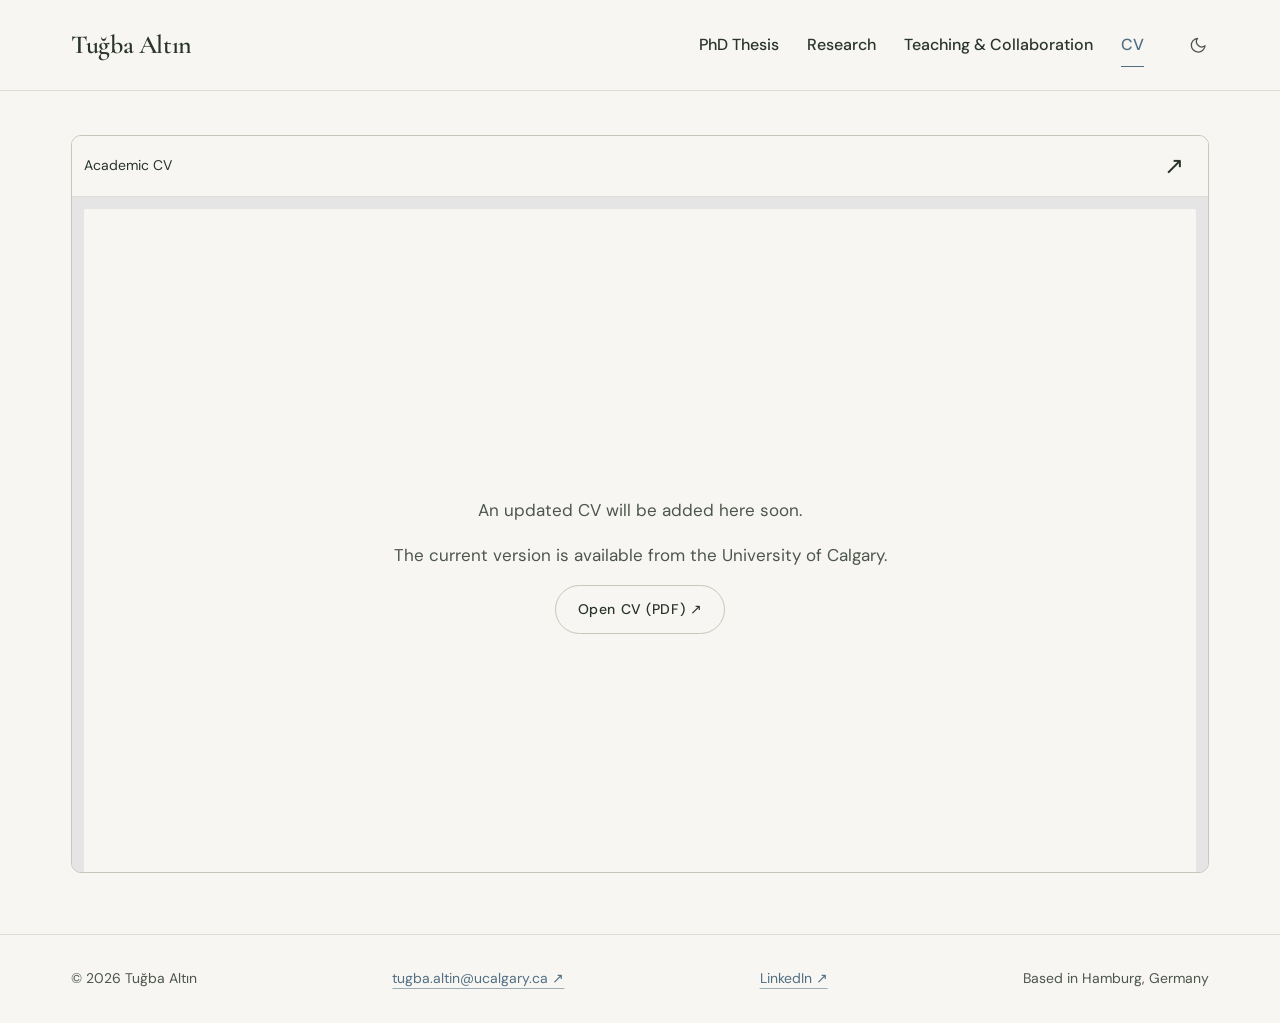
==== cv.html @ 007c0e8d "Tuğba Altın — personal academic website Co-Authored-By: Claude Opus 5.5 <noreply@anthropic.com>" ====
<!doctype html>
<html lang="en">
<head>
<meta charset="UTF-8">
<meta name="viewport" content="width=device-width, initial-scale=1">
<meta http-equiv="Content-Security-Policy" content="default-src 'none'; script-src 'self'; style-src 'self'; img-src 'self' data:; font-src 'self'; connect-src 'self'; manifest-src 'self'; base-uri 'self'; form-action 'none'; object-src 'none'">
<meta name="referrer" content="strict-origin-when-cross-origin">
<title>CV — Tuğba Altın</title>
<meta name="description" content="Curriculum vitae of Tuğba Altın, researcher in environmental design: read online or download as a PDF.">
<link rel="canonical" href="https://tubikscube.github.io/cv.html">
<meta property="og:url" content="https://tubikscube.github.io/cv.html">
<meta property="og:type" content="profile">
<meta property="og:title" content="CV — Tuğba Altın">
<meta property="og:description" content="Curriculum vitae of Tuğba Altın: read online or download as a PDF.">
<meta property="og:image" content="https://tubikscube.github.io/assets/img/landscape-renewal-2400.jpg">
<link rel="icon" type="image/svg+xml" href="assets/img/favicon.svg">
<script src="assets/js/theme-init.js"></script>
<link rel="preload" href="assets/fonts/cormorant-garamond-latin-wght-normal.woff2" as="font" type="font/woff2" crossorigin>
<link rel="preload" href="assets/fonts/dm-sans-latin-opsz-normal.woff2" as="font" type="font/woff2" crossorigin>
<link rel="stylesheet" href="assets/css/style.css?v=p45">
</head>
<body class="cv-page">
<a class="skip" href="#main">Skip to content</a>

<header class="site-header">
  <div class="shell header-inner">
    <a class="nameplate" href="index.html">Tuğba Altın</a>
    <nav class="site-nav" id="navigation" aria-label="Main">
      <ul>
        <li><a href="phd-thesis.html">PhD Thesis</a></li>
        <li><a href="research.html">Research</a></li>
        <li><a href="teaching.html">Teaching &amp; Collaboration</a></li>
        <li><a href="cv.html" aria-current="page">CV</a></li>
      </ul>
    </nav>
    <div class="header-actions">
      <button class="icon-button theme-toggle" type="button" aria-label="Toggle light and dark mode">
        <svg class="i-moon" viewBox="0 0 24 24" fill="none" stroke="currentColor" stroke-width="1.7" stroke-linecap="round" stroke-linejoin="round" aria-hidden="true"><path d="M21 12.8A9 9 0 1 1 11.2 3 7 7 0 0 0 21 12.8z"/></svg>
        <svg class="i-sun" viewBox="0 0 24 24" fill="none" stroke="currentColor" stroke-width="1.7" stroke-linecap="round" stroke-linejoin="round" aria-hidden="true"><circle cx="12" cy="12" r="4"/><path d="M12 2v2M12 20v2M4.9 4.9l1.4 1.4M17.7 17.7l1.4 1.4M2 12h2M20 12h2M4.9 19.1l1.4-1.4M17.7 6.3l1.4-1.4"/></svg>
      </button>
      <button class="menu-button" type="button" aria-expanded="false" aria-controls="navigation">Menu</button>
    </div>
  </div>
</header>

<main id="main">

  <h1 class="sr-only">Curriculum vitae</h1>

  <section class="section">
    <div class="shell">
      <div class="landing-section-body">
        <div class="cv-embed cv-pages" role="region" aria-label="Academic CV">
          <div class="cv-toolbar">
            <span>Academic CV</span>
            <div>
              <a href="https://profiles.ucalgary.ca/sites/default/files/2024-11/TAltinCV.pdf" target="_blank" rel="noopener noreferrer" aria-label="Open CV PDF in a new tab" title="Open PDF">↗</a>
            </div>
          </div>
          <div class="cv-fallback">
            <p>An updated CV will be added here soon.</p>
            <p>The current version is available from the University of Calgary.</p>
            <p><a class="btn" href="https://profiles.ucalgary.ca/sites/default/files/2024-11/TAltinCV.pdf" target="_blank" rel="noopener noreferrer">Open CV (PDF) ↗</a></p>
          </div>
        </div>
      </div>
    </div>
  </section>

</main>

<footer class="site-footer compact-footer" id="contact">
  <div class="shell compact-footer-row">
    <p>© <span data-year>2026</span> Tuğba Altın</p>
    <a href="mailto:tugba.altin@ucalgary.ca">tugba.altin@ucalgary.ca ↗</a>
    <a href="https://www.linkedin.com/in/tugbaaltin/" rel="noopener noreferrer">LinkedIn ↗</a>
    <p>Based in Hamburg, Germany</p>
  </div>
</footer>

<script src="assets/js/main.js?v=p16"></script>
</body>
</html>
---- assets/css/style.css ----
/* Tuğba Altın — minimal editorial portfolio. See DESIGN.md. */

/* ---------- 1. Tokens ------------------------------------- */

/* ---------- 0. Fonts (self-hosted, variable; latin + latin-ext for Turkish) ---------- */

@font-face {
  font-family: "Cormorant Garamond";
  font-style: normal;
  font-weight: 300 700;
  font-display: swap;
  src: url("../fonts/cormorant-garamond-latin-ext-wght-normal.woff2") format("woff2");
  unicode-range: U+0100-02BA, U+02BD-02C5, U+02C7-02CC, U+02CE-02D7, U+02DD-02FF, U+0304, U+0308, U+0329, U+1D00-1DBF, U+1E00-1E9F, U+1EF2-1EFF, U+2020, U+20A0-20AB, U+20AD-20C0, U+2113, U+2C60-2C7F, U+A720-A7FF;
}
@font-face {
  font-family: "Cormorant Garamond";
  font-style: normal;
  font-weight: 300 700;
  font-display: swap;
  src: url("../fonts/cormorant-garamond-latin-wght-normal.woff2") format("woff2");
  unicode-range: U+0000-00FF, U+0131, U+0152-0153, U+02BB-02BC, U+02C6, U+02DA, U+02DC, U+0304, U+0308, U+0329, U+2000-206F, U+20AC, U+2122, U+2191, U+2193, U+2212, U+2215, U+FEFF, U+FFFD;
}
@font-face {
  font-family: "Cormorant Garamond";
  font-style: italic;
  font-weight: 300 700;
  font-display: swap;
  src: url("../fonts/cormorant-garamond-latin-ext-wght-italic.woff2") format("woff2");
  unicode-range: U+0100-02BA, U+02BD-02C5, U+02C7-02CC, U+02CE-02D7, U+02DD-02FF, U+0304, U+0308, U+0329, U+1D00-1DBF, U+1E00-1E9F, U+1EF2-1EFF, U+2020, U+20A0-20AB, U+20AD-20C0, U+2113, U+2C60-2C7F, U+A720-A7FF;
}
@font-face {
  font-family: "Cormorant Garamond";
  font-style: italic;
  font-weight: 300 700;
  font-display: swap;
  src: url("../fonts/cormorant-garamond-latin-wght-italic.woff2") format("woff2");
  unicode-range: U+0000-00FF, U+0131, U+0152-0153, U+02BB-02BC, U+02C6, U+02DA, U+02DC, U+0304, U+0308, U+0329, U+2000-206F, U+20AC, U+2122, U+2191, U+2193, U+2212, U+2215, U+FEFF, U+FFFD;
}
@font-face {
  font-family: "DM Sans";
  font-style: normal;
  font-weight: 100 1000;
  font-display: swap;
  src: url("../fonts/dm-sans-latin-ext-opsz-normal.woff2") format("woff2");
  unicode-range: U+0100-02BA, U+02BD-02C5, U+02C7-02CC, U+02CE-02D7, U+02DD-02FF, U+0304, U+0308, U+0329, U+1D00-1DBF, U+1E00-1E9F, U+1EF2-1EFF, U+2020, U+20A0-20AB, U+20AD-20C0, U+2113, U+2C60-2C7F, U+A720-A7FF;
}
@font-face {
  font-family: "DM Sans";
  font-style: normal;
  font-weight: 100 1000;
  font-display: swap;
  src: url("../fonts/dm-sans-latin-opsz-normal.woff2") format("woff2");
  unicode-range: U+0000-00FF, U+0131, U+0152-0153, U+02BB-02BC, U+02C6, U+02DA, U+02DC, U+0304, U+0308, U+0329, U+2000-206F, U+20AC, U+2122, U+2191, U+2193, U+2212, U+2215, U+FEFF, U+FFFD;
}
@font-face {
  font-family: "DM Sans";
  font-style: italic;
  font-weight: 100 1000;
  font-display: swap;
  src: url("../fonts/dm-sans-latin-ext-opsz-italic.woff2") format("woff2");
  unicode-range: U+0100-02BA, U+02BD-02C5, U+02C7-02CC, U+02CE-02D7, U+02DD-02FF, U+0304, U+0308, U+0329, U+1D00-1DBF, U+1E00-1E9F, U+1EF2-1EFF, U+2020, U+20A0-20AB, U+20AD-20C0, U+2113, U+2C60-2C7F, U+A720-A7FF;
}
@font-face {
  font-family: "DM Sans";
  font-style: italic;
  font-weight: 100 1000;
  font-display: swap;
  src: url("../fonts/dm-sans-latin-opsz-italic.woff2") format("woff2");
  unicode-range: U+0000-00FF, U+0131, U+0152-0153, U+02BB-02BC, U+02C6, U+02DA, U+02DC, U+0304, U+0308, U+0329, U+2000-206F, U+20AC, U+2122, U+2191, U+2193, U+2212, U+2215, U+FEFF, U+FFFD;
}

:root {
  /* Colour — light. Brief: Paper #F7F6F2 · Forest #29342B · Sage grey #777D73 · Dividers #DDDCD4 */
  --paper:        #F7F6F2;
  --paper-tint:   #F1F0EA;
  --surface:      #EEEDE6;
  --ink:          #29342B;   /* forest: headings, text */
  --ink-soft:     #4C564E;   /* body prose */
  --ink-faint:    #656B61;   /* sage, one step deeper so small labels stay readable */
  --line:         #DDDCD4;   /* dividers */
  --line-strong:  #C6C6BB;
  --ember:        #656B61;   /* accent role = deep sage */
  --ember-soft:   #777D73;
  --ember-wash:   #E8E8E0;
  --on-ember:     #F7F6F2;
  --ember-on-forest: #B4BAAE;
  --forest:       #29342B;
  --forest-ink:   #EEEDE6;
  --sage:         #777D73;   /* sage grey: large and decorative use */

  /* Type */
  --font-display: "Cormorant Garamond", "Iowan Old Style", Georgia, "Times New Roman", serif;
  --font-sans:    "DM Sans", -apple-system, BlinkMacSystemFont, "Segoe UI", Helvetica, Arial, sans-serif;
  --font-mono:    ui-monospace, "SF Mono", "JetBrains Mono", Menlo, Consolas, monospace;

  /* Fluid type scale — 1.22 ratio, clamped */
  --t-label: 0.75rem;
  --t--1:    0.875rem;
  --t-0:     1.0625rem;
  --t-1:     clamp(1.15rem, 0.35vw + 1.05rem, 1.3rem);
  --t-2:     clamp(1.35rem, 0.7vw + 1.15rem, 1.7rem);
  --t-3:     clamp(1.6rem, 1.1vw + 1.3rem, 2.2rem);
  --t-4:     clamp(1.95rem, 1.9vw + 1.45rem, 2.9rem);
  --t-5:     clamp(2.35rem, 3.1vw + 1.6rem, 4rem);
  --t-6:     clamp(2.8rem, 4.6vw + 1.7rem, 5.4rem);

  /* Space scale */
  --s-1: 0.25rem;  --s-2: 0.5rem;   --s-3: 0.75rem;  --s-4: 1rem;
  --s-5: 1.5rem;   --s-6: 2rem;     --s-7: 2.75rem;  --s-8: 3.5rem;
  --s-9: clamp(3.5rem, 6vw, 5.5rem);
  --s-10: clamp(4.5rem, 8vw, 7.5rem);

  /* Layout */
  --max:      1240px;
  --gutter:   clamp(1.25rem, 4vw, 3.5rem);
  --rail:     148px;          /* left label column */
  --rail-gap: clamp(1.5rem, 4vw, 3.5rem);
  --radius:   10px;
}

:root[data-theme="dark"] {
  --paper:       #1B211D;
  --paper-tint:  #222924;
  --surface:     #262E28;
  --ink:         #ECEBE4;
  --ink-soft:    #B7BCB1;
  --ink-faint:   #959B90;
  --line:        #333C35;
  --line-strong: #465048;
  --ember:       #AEB5A8;
  --ember-soft:  #959B90;
  --ember-wash:  #2C352E;
  --on-ember:    #1B211D;
  --forest:      #131815;
  --forest-ink:  #ECEBE4;
  --sage:        #959B90;
}

@media (prefers-color-scheme: dark) {
  :root:not([data-theme="light"]) {
    --paper:       #1B211D;
    --paper-tint:  #222924;
    --surface:     #262E28;
    --ink:         #ECEBE4;
    --ink-soft:    #B7BCB1;
    --ink-faint:   #959B90;
    --line:        #333C35;
    --line-strong: #465048;
    --ember:       #AEB5A8;
    --ember-soft:  #959B90;
    --ember-wash:  #2C352E;
    --on-ember:    #1B211D;
    --forest:      #131815;
    --forest-ink:  #ECEBE4;
    --sage:        #959B90;
  }
}

/* ---------- 2. Base --------------------------------------- */

*, *::before, *::after { box-sizing: border-box; }

html {
  scroll-behavior: auto;
  -webkit-text-size-adjust: 100%;
}

body {
  margin: 0;
  background: var(--paper);
  color: var(--ink);
  font-family: var(--font-sans);
  font-size: var(--t-0);
  font-weight: 400;
  line-height: 1.68;
  font-feature-settings: "kern" 1;
  -webkit-font-smoothing: antialiased;
  -moz-osx-font-smoothing: grayscale;
  text-rendering: optimizeLegibility;
}

img { max-width: 100%; height: auto; display: block; }

a { color: inherit; text-decoration: none; }

:where(a, button, summary, [tabindex]):focus-visible {
  outline: 2px solid var(--ember);
  outline-offset: 4px;
  border-radius: 2px;
}

::selection { background: var(--ember-wash); color: var(--ink); }

hr { border: 0; border-top: 1px solid var(--line); margin: var(--s-8) 0; }

.skip {
  position: fixed; left: 1rem; top: -6rem; z-index: 999;
  padding: 0.7rem 1.1rem; background: var(--ink); color: var(--paper);
  font-size: var(--t--1); border-radius: 4px;
  transition: top 0.2s ease;
}
.skip:focus { top: 1rem; }

/* ---------- 3. Typography --------------------------------- */

h1, h2, h3, h4 {
  font-family: var(--font-display);
  font-weight: 500;
  line-height: 1.08;
  letter-spacing: -0.02em;
  text-wrap: balance;
  margin: 0;
}

/* Measure rule: text fills the grid column it sits in — the column width IS
   the measure. Every block runs the full width of its column, so prose, lists,
   tiles and rules all end on the same right edge. Never give a paragraph its
   own narrower max-width. Only short display lines (.lede, .pullquote) are capped. */
p { margin: 0 0 1.1em; max-width: none; }
p:last-child { margin-bottom: 0; }

em { font-style: italic; }

/* Small uppercase label — the site's connective tissue */
.label,
.section-id,
.meta,
.kicker {
  margin: 0;
  font-family: var(--font-sans);
  font-size: var(--t-label);
  font-weight: 500;
  line-height: 1.45;
  letter-spacing: 0.14em;
  text-transform: uppercase;
  color: var(--ink-faint);
  font-feature-settings: "kern" 1, "tnum" 1;
}
.section-id { color: var(--ink-soft); font-weight: 600; letter-spacing: 0.15em; }
.label { color: var(--ember); }

.display {
  font-size: var(--t-6);
  line-height: 0.98;
  letter-spacing: -0.035em;
}

.lede {
  max-width: 34ch;
  font-family: var(--font-display);
  font-size: var(--t-3);
  font-weight: 400;
  line-height: 1.32;
  letter-spacing: -0.012em;
  color: var(--ink);
}
.lede.wide { max-width: 46ch; }

.statement { color: var(--ink-soft); }

.muted   { color: var(--ink-soft); }
.faint   { color: var(--ink-faint); }
.small   { font-size: var(--t--1); }
.serif   { font-family: var(--font-display); }
.italic  { font-style: italic; }

/* ---------- 4. Layout ------------------------------------- */

.shell {
  width: 100%;
  max-width: var(--max);
  margin-inline: auto;
  padding-inline: var(--gutter);
}

/* Two-column: label rail + content. Used on every inner page. */
.rail-grid {
  display: grid;
  grid-template-columns: var(--rail) minmax(0, 1fr);
  gap: var(--rail-gap);
  align-items: baseline;
}
.rail-grid.top { align-items: start; }

.section {
  padding-block: clamp(2.8rem, 4.8vw, 4.4rem);
  border-top: 1px solid var(--line);
}
.section:first-of-type { border-top: 0; }
.section.tinted { background: var(--paper-tint); }

.stack > * + * { margin-top: var(--s-5); }
.stack-tight > * + * { margin-top: var(--s-3); }

/* ---------- 5. Header & navigation ------------------------ */

.site-header {
  position: sticky; top: 0; z-index: 50;
  background: color-mix(in srgb, var(--paper) 86%, transparent);
  backdrop-filter: saturate(180%) blur(12px);
  -webkit-backdrop-filter: saturate(180%) blur(12px);
  border-bottom: 1px solid var(--line);
}

.header-inner {
  display: flex;
  align-items: center;
  gap: var(--s-6);
  min-height: 68px;
  padding-block: 0.85rem;
}

.nameplate {
  font-family: var(--font-display);
  font-size: 1.28rem;
  font-weight: 500;
  letter-spacing: -0.015em;
  white-space: nowrap;
}
.nameplate:hover { color: var(--ember); }

.site-nav { margin-left: auto; }

.site-nav ul {
  display: flex;
  align-items: center;
  gap: clamp(1.1rem, 2.2vw, 2.1rem);
  margin: 0; padding: 0; list-style: none;
}

.site-nav a {
  position: relative;
  display: inline-block;
  padding-block: 0.3rem;
  font-size: 0.9rem;
  font-weight: 500;
  color: var(--ink);
  transition: color 0.2s ease;
}
.site-nav a::after {
  content: ""; position: absolute; left: 0; right: 0; bottom: 0;
  height: 1px; background: currentColor;
  transform: scaleX(0); transform-origin: right;
  transition: transform 0.32s cubic-bezier(0.2, 0.6, 0.2, 1);
}
.site-nav a:hover { color: var(--ember); }
.site-nav a:hover::after { transform: scaleX(1); transform-origin: left; }
.site-nav a[aria-current="page"] { color: var(--ink); }
.site-nav a[aria-current="page"]::after {
  transform: scaleX(1);
  background: var(--ember);
  height: 1.5px;
}

.header-actions { display: flex; align-items: center; gap: var(--s-3); }

.icon-button {
  display: grid; place-items: center;
  width: 2.75rem; height: 2.75rem; padding: 0;
  border: 1px solid var(--line-strong);
  border-radius: 50%;
  background: transparent;
  color: var(--ink-soft);
  cursor: pointer;
  transition: color 0.2s ease, border-color 0.2s ease, background 0.2s ease;
}
.icon-button:hover { color: var(--ember); border-color: var(--ember); background: var(--ember-wash); }
.icon-button svg { width: 1.05rem; height: 1.05rem; }
.theme-toggle .i-sun  { display: none; }
:root[data-theme="dark"] .theme-toggle .i-sun  { display: block; }
:root[data-theme="dark"] .theme-toggle .i-moon { display: none; }
@media (prefers-color-scheme: dark) {
  :root:not([data-theme="light"]) .theme-toggle .i-sun  { display: block; }
  :root:not([data-theme="light"]) .theme-toggle .i-moon { display: none; }
}

.menu-button {
  display: none;
  align-items: center;
  min-height: 2.75rem;
  padding: 0.45rem 1rem;
  border: 1px solid var(--line-strong);
  border-radius: 999px;
  background: transparent;
  color: var(--ink);
  font: 500 var(--t-label)/1 var(--font-sans);
  letter-spacing: 0.12em;
  text-transform: uppercase;
  cursor: pointer;
}

/* ---------- 6. Links & buttons ---------------------------- */

.text-link {
  position: relative;
  display: inline-block;
  padding-bottom: 0.15rem;
  font-size: var(--t--1);
  font-weight: 500;
  letter-spacing: 0.03em;
  color: var(--ember);
  white-space: nowrap;
}
.text-link::after {
  content: ""; position: absolute; left: 0; right: 0; bottom: 0;
  height: 1px; background: currentColor;
  transform: scaleX(1); transform-origin: left;
  transition: transform 0.3s cubic-bezier(0.2, 0.6, 0.2, 1);
}
.text-link:hover::after { transform: scaleX(0); transform-origin: right; }

.prose a:not(.text-link):not(.btn),
.rule-list a {
  color: inherit;
  background-image: linear-gradient(var(--ember), var(--ember));
  background-size: 100% 1px;
  background-repeat: no-repeat;
  background-position: 0 100%;
  transition: background-size 0.3s ease, color 0.2s ease;
}
.prose a:not(.text-link):not(.btn):hover,
.rule-list a:hover { color: var(--ember); background-size: 100% 1.5px; }

.btn {
  display: inline-flex; align-items: center; gap: 0.5rem;
  padding: 0.72rem 1.35rem;
  border: 1px solid var(--line-strong);
  border-radius: 999px;
  font-size: var(--t--1);
  font-weight: 500;
  letter-spacing: 0.04em;
  color: var(--ink);
  transition: background 0.22s ease, color 0.22s ease, border-color 0.22s ease, transform 0.22s ease;
}
.btn:hover { border-color: var(--ink);  }
.btn-ember { background: var(--ember); border-color: var(--ember); color: var(--on-ember); }
.btn-ember:hover { background: var(--ink); border-color: var(--ink); color: var(--paper); }
.btn-row { display: flex; flex-wrap: wrap; gap: var(--s-3); }

/* ---------- 7. Page head ---------------------------------- */

.page-head {
  padding-block: clamp(2.4rem, 4.8vw, 4rem) clamp(2rem, 4vw, 3.2rem);
  border-bottom: 1px solid var(--line);
}
.page-head h1:not(.section-id) {
  font-size: var(--t-5);
  letter-spacing: -0.032em;
  margin-bottom: var(--s-4);
}
.page-head h1.section-id { padding-top: 0.4rem; }
.page-head .section-id { padding-top: 0.55rem; }
.page-head .lede { margin-bottom: var(--s-5); }
.page-head .statement {
  margin-bottom: 0;
  font-size: var(--t-0);
  line-height: 1.72;
}
.page-head .btn-row { margin-top: var(--s-6); }

/* Status pill */
.status-note {
  display: inline-flex; align-items: center; gap: 0.6rem;
  padding: 0.4rem 0.9rem 0.4rem 0.75rem;
  border: 1px solid var(--line-strong);
  border-radius: 999px;
  font-size: var(--t--1);
  color: var(--ink-soft);
  background: var(--surface);
}
.status-note .dot {
  width: 7px; height: 7px; border-radius: 50%;
  background: var(--ember); flex: none;
}

/* ---------- 8. Home ---------------------------------------- */

.home-intro { position: relative; overflow: hidden; padding-block: var(--s-8); }

.contour {
  position: absolute; top: 0; right: 0;
  width: min(46%, 540px); height: min(60%, 460px);
  pointer-events: none; opacity: 0.55;
  mask-image: linear-gradient(to left, #000 22%, transparent 92%);
  -webkit-mask-image: linear-gradient(to left, #000 22%, transparent 92%);
}
.contour path { vector-effect: non-scaling-stroke; }

.home-grid {
  display: grid;
  grid-template-columns: minmax(0, 0.58fr) minmax(0, 1fr);
  gap: clamp(2rem, 4vw, 4rem);
  align-items: start;
}

.hello {
  margin-bottom: var(--s-5);
  font-size: var(--t-3);
  font-weight: 400;
  line-height: 1.24;
  letter-spacing: -0.015em;
  text-wrap: balance;
}
.greeting { font-weight: 500; color: var(--ember); }

.sr-only {
  position: absolute;
  width: 1px; height: 1px;
  margin: -1px; padding: 0;
  overflow: hidden;
  clip: rect(0 0 0 0);
  clip-path: inset(50%);
  white-space: nowrap;
  border: 0;
}

.portrait-figure { margin: 0; }
.portrait {
  aspect-ratio: 4 / 5;
  overflow: hidden;
  border-radius: var(--radius);
  border: 1px solid var(--line);
  background: var(--surface);
}
.portrait img {
  width: 100%; height: 100%;
  object-fit: cover; object-position: 68% 35%;
  filter: saturate(0.86);
}
.portrait-figure figcaption {
  margin-top: var(--s-4);
  font-size: var(--t--1);
  color: var(--ink-soft);
  line-height: 1.7;
}
.portrait-figure figcaption a { color: var(--ember); }
.portrait-figure figcaption a:hover { text-decoration: underline; }

.bio.prose p { color: var(--ink-soft); }
.bio.prose p em { color: var(--ink); font-style: italic; }
.bio .btn-row { margin-top: var(--s-6); }

.bio-meta {
  margin-top: var(--s-6);
  padding-top: var(--s-4);
  border-top: 1px solid var(--line);
  font-size: var(--t--1);
  color: var(--ink-faint);
}

/* Onward cards */
.card-grid {
  display: grid;
  grid-template-columns: repeat(3, 1fr);
  gap: 1px;
  background: var(--line);
  border: 1px solid var(--line);
  border-radius: var(--radius);
  overflow: hidden;
}
.card {
  display: flex; flex-direction: column; gap: var(--s-3);
  min-height: 200px;
  padding: clamp(1.4rem, 2.4vw, 2rem);
  background: var(--paper);
  transition: background 0.25s ease;
}
.card:hover { background: var(--surface); }
.card h3 { font-size: var(--t-2); }
.card p { font-size: var(--t--1); color: var(--ink-soft); margin: 0; }
.card .text-link { margin-top: auto; }

/* ---------- 9. Tiles / themes ----------------------------- */

.tile-grid {
  display: grid;
  grid-template-columns: repeat(3, 1fr);
  gap: 1px;
  background: var(--line);
  border: 1px solid var(--line);
  border-radius: var(--radius);
  overflow: hidden;
}
.tile {
  display: flex; flex-direction: column;
  min-height: 200px;
  padding: clamp(1.5rem, 2.6vw, 2.1rem);
  background: var(--paper);
  transition: background 0.25s ease;
}
.tile:hover { background: var(--surface); }
.tile h2, .tile h3 { font-size: var(--t-1); margin: 0 0 var(--s-4); min-height: 2.4em; text-wrap: pretty; }
.tile p { font-size: var(--t--1); color: var(--ink-soft); margin: 0; }

/* ---------- 10. Rule list (education, awards, news, talks) - */

.rule-list { list-style: none; margin: 0; padding: 0; border-top: 1px solid var(--line); }
.rule-list li {
  display: grid;
  grid-template-columns: 7.5rem minmax(0, 1fr);
  gap: var(--s-5);
  align-items: baseline;
  padding: var(--s-4) 0;
  border-bottom: 1px solid var(--line);
}
.rule-list .when {
  font-size: var(--t-label);
  font-weight: 500;
  letter-spacing: 0.12em;
  text-transform: uppercase;
  color: var(--ink-faint);
  font-feature-settings: "tnum" 1;
}
.rule-list .what { max-width: none; }
.rule-list .where { color: var(--ink-soft); }

/* ---------- 11. Entries (courses, projects, papers) -------- */

.entry-list > .entry:first-child { padding-top: 0; }
.entry-list > .entry:last-child { padding-bottom: 0; border-bottom: 0; }

.entry {
  display: grid;
  grid-template-columns: 13rem minmax(0, 1fr);
  gap: var(--s-5);
  padding: var(--s-6) 0;
  border-bottom: 1px solid var(--line);
  align-items: baseline;
}
.entry.two-col { grid-template-columns: 13rem minmax(0, 1fr); }
.entry.solo { grid-template-columns: minmax(0, 1fr); }
.entry h2, .entry h3 {
  text-wrap: pretty;
  font-size: var(--t-2);
  line-height: 1.16;
  margin: 0 0 var(--s-2);
}
.entry .venue,
.entry > div > p {
  margin: 0;
  font-size: var(--t--1);
  color: var(--ink-soft);
}
.entry .venue { font-family: var(--font-display); font-style: italic; font-size: var(--t-0); }
.entry-meta { display: flex; flex-direction: column; gap: 0.35rem; }
.entry .role { color: var(--ink-soft); }
.entry .meta.status { color: var(--ember); }
.venue .status {
  font-family: var(--font-sans);
  font-style: normal;
  font-size: var(--t-label);
  font-weight: 500;
  letter-spacing: 0.14em;
  text-transform: uppercase;
  color: var(--ember);
}
.venue .status::before {
  content: "·";
  margin: 0 0.5em 0 0.35em;
  color: var(--ink-faint);
}
.entry-body > * + * { margin-top: var(--s-3); }
.entry .entry-body > p + p { margin-top: var(--s-2); }

.category-head {
  display: flex; align-items: baseline; justify-content: space-between;
  gap: var(--s-5);
  margin-bottom: var(--s-5);
}
.category-head h2 { font-size: var(--t-3); }
.category-head + .entry-list { margin-top: 0; }
.subsection + .subsection { margin-top: var(--s-8); }

/* ---------- 12. Disclosure -------------------------------- */

details.disclosure {
  margin-top: var(--s-3);
  max-width: none;
}
details.disclosure summary {
  display: flex; align-items: center; justify-content: space-between;
  gap: var(--s-4);
  cursor: pointer;
  list-style: none;
  font-size: var(--t-label);
  font-weight: 500;
  letter-spacing: 0.14em;
  text-transform: uppercase;
  color: var(--ink-faint);
  transition: color 0.2s ease;
}
details.disclosure summary:hover { color: var(--ember); }
details.disclosure summary::-webkit-details-marker { display: none; }
details.disclosure summary::after {
  content: "+";
  font-size: 1.1rem; line-height: 1;
  transition: transform 0.25s ease;
}
details.disclosure[open] summary::after { content: "–"; }
details.disclosure > *:not(summary) { margin-top: var(--s-3); }
details.disclosure p { font-size: var(--t--1); color: var(--ink-soft); }

/* ---------- 13. Figure / dissertation --------------------- */

.dissertation-title {
  margin: 0 0 var(--s-5);
  font-size: clamp(1.3rem, 0.9vw + 1.08rem, 1.55rem);
  line-height: 1.28;
  letter-spacing: -0.015em;
  text-wrap: wrap;
  max-width: none;
}
.dissertation-title .sub {
  display: inline;
  margin-left: 0.5em;
  font-size: inherit;
  font-weight: 400;
  color: var(--ink-soft);
}

.plate-side > * + * { margin-top: var(--s-5); }
.plate-side .interests { margin: var(--s-5) 0 0; }
.plate.wide { aspect-ratio: 21 / 8; }
.thesis-facts {
  display: grid;
  grid-template-columns: repeat(4, minmax(0, 1fr));
  gap: var(--s-5);
  margin: var(--s-6) 0 0;
  padding: var(--s-5) 0;
  border-top: 1px solid var(--line);
  border-bottom: 1px solid var(--line);
}
.thesis-facts div { display: flex; flex-direction: column; gap: var(--s-2); }
.thesis-facts dt {
  font-size: var(--t-label);
  font-weight: 500;
  letter-spacing: 0.14em;
  text-transform: uppercase;
  color: var(--ink-faint);
}
.thesis-facts dd { margin: 0; color: var(--ink); }
.dissertation-title .text-link {
  margin-left: 0.6em;
  font-family: var(--font-sans);
  line-height: 1.4;
  vertical-align: 0.12em;
}

/* Research interests — set as running display text, no pills */
.interests {
  margin: 0; padding: 0; list-style: none;
  max-width: 34em;
  font-family: var(--font-display);
  font-size: var(--t-2);
  line-height: 1.5;
  letter-spacing: -0.01em;
  color: var(--ink);
}
.interests li { display: inline; white-space: nowrap; }
/* The dot trails its item (non-breaking), so no line starts with a separator */
.interests li:not(:last-child)::after {
  content: "\00a0\00a0·\00a0";
  color: var(--ember);
}
.interests.small {
  font-family: var(--font-sans);
  font-size: var(--t--1);
  line-height: 1.7;
  letter-spacing: 0;
  color: var(--ink-soft);
}
/* Research interests, set like the keywords line under a paper abstract */
.keywords {
  font-size: var(--t--1);
  line-height: 1.7;
  color: var(--ink-soft);
}
.keywords-label {
  margin-right: 0.6em;
  font-size: var(--t-label);
  font-weight: 500;
  letter-spacing: 0.14em;
  text-transform: uppercase;
  color: var(--ember);
}
.statement-block > * + * { margin-top: var(--s-6); }
.statement-block > .statement + .keywords { margin-top: var(--s-4); }

.feature-grid {
  display: grid;
  grid-template-columns: minmax(0, 0.95fr) minmax(0, 1.15fr);
  gap: clamp(2rem, 4.5vw, 4rem);
  align-items: start;
  margin-top: var(--s-6);
}

.plate {
  position: relative;
  aspect-ratio: 4 / 3;
  overflow: hidden;
  border-radius: var(--radius);
  background: var(--forest);
  color: var(--forest-ink);
}
.plate svg { position: absolute; inset: 0; width: 100%; height: 100%; }
.plate .image-label {
  position: absolute; left: 0.8rem; bottom: 0.65rem; z-index: 2;
  color: rgba(232, 228, 216, 0.86);
}

.tags {
  display: flex; flex-wrap: wrap; gap: var(--s-2);
  margin: var(--s-5) 0; padding: 0; list-style: none;
}
.tags li {
  padding: 0.32rem 0.75rem;
  border: 1px solid var(--line-strong);
  border-radius: 999px;
  font-size: var(--t-label);
  letter-spacing: 0.04em;
  color: var(--ink-soft);
}

details.disclosure.abstract-full {
  max-width: none;
  margin-top: var(--s-7);
}

.prose { max-width: none; }
.prose p { color: var(--ink-soft); }

/* Pull quote */
.pullquote {
  margin: 0;
  max-width: 24ch;
  font-family: var(--font-display);
  font-size: var(--t-4);
  line-height: 1.15;
  letter-spacing: -0.02em;
  color: var(--ink);
}
.pullquote em { color: var(--sage); }

/* CV embed */
.cv-embed {
  display: block;
  width: 100%;
  height: min(82vh, 1100px);
  min-height: 480px;
  border: 1px solid var(--line-strong);
  border-radius: var(--radius);
  background: var(--surface);
}
.cv-fallback {
  display: grid; place-content: center; gap: var(--s-4);
  height: 100%;
  padding: var(--s-6);
  text-align: center;
  color: var(--ink-soft);
}
.cv-fallback p { margin: 0; }
.cv-actions { margin-top: var(--s-5); }

/* ---------- 14. Table ------------------------------------- */

.table-wrap { overflow-x: auto; }
table.listing {
  width: 100%;
  border-collapse: collapse;
  font-size: var(--t--1);
}
table.listing th {
  text-align: left;
  padding: 0 var(--s-5) var(--s-3) 0;
  border-bottom: 1px solid var(--line-strong);
  font-size: var(--t-label);
  font-weight: 500;
  letter-spacing: 0.14em;
  text-transform: uppercase;
  color: var(--ink-faint);
}
table.listing td {
  padding: var(--s-4) var(--s-5) var(--s-4) 0;
  border-bottom: 1px solid var(--line);
  vertical-align: baseline;
}

/* ---------- 15. Footer ------------------------------------ */

.site-footer {
  background: var(--forest);
  color: var(--forest-ink);
  padding-block: var(--s-6);
}
.footer-grid {
  display: grid;
  grid-template-columns: minmax(0, 1.75fr) minmax(0, 1fr);
  gap: clamp(2rem, 5vw, 4.5rem);
}
.site-footer h2 {
  font-size: var(--t-2);
  color: var(--forest-ink);
  margin-bottom: var(--s-3);
}
.site-footer p {
  color: rgba(232, 228, 216, 0.66);
  font-size: var(--t--1);
}
.footer-contact {
  margin-top: var(--s-4);
  color: rgba(232, 228, 216, 0.7);
}
.footer-contact a { color: rgba(232, 228, 216, 0.86); transition: color 0.2s ease; }
.footer-contact a:hover { color: var(--ember-on-forest); }
.footer-label {
  margin: 0 0 var(--s-3);
  font-size: 0.7rem;
  font-weight: 500;
  letter-spacing: 0.14em;
  text-transform: uppercase;
  color: rgba(232, 228, 216, 0.7);
}
.footer-list { list-style: none; margin: 0; padding: 0; }
.footer-grid > div:last-child { text-align: right; }

.footer-list { font-size: var(--t--1); }
.footer-list li { margin-bottom: 0.4rem; }
.footer-list a { color: rgba(232, 228, 216, 0.82); transition: color 0.2s ease; }
.footer-list a:hover { color: var(--ember-on-forest); }
.footer-copy {
  margin-top: var(--s-5);
  font-size: 0.625rem;
  letter-spacing: 0.1em;
  text-transform: uppercase;
  color: rgba(232, 228, 216, 0.7);
}

/* ---------- 17. Responsive -------------------------------- */

@media (max-width: 1000px) {
  :root { --rail: 130px; }
  .entry, .entry.two-col { grid-template-columns: 13rem minmax(0, 1fr); }
}

@media (max-width: 860px) {
  .menu-button { display: inline-flex; }

  .site-nav {
    position: absolute; top: 100%; left: 0; right: 0;
    display: none;
    padding: var(--s-4) var(--gutter) var(--s-6);
    background: var(--paper);
    border-bottom: 1px solid var(--line);
    box-shadow: 0 14px 30px rgba(0, 0, 0, 0.07);
  }
  .site-nav.is-open { display: block; }
  .site-nav ul { flex-direction: column; align-items: flex-start; gap: 0; width: 100%; }
  .site-nav li { width: 100%; border-bottom: 1px solid var(--line); }
  .site-nav li:last-child { border-bottom: 0; }
  .site-nav a { display: block; width: 100%; padding-block: 0.85rem; font-size: 1.05rem; }
  .site-nav a::after { display: none; }
  .site-header { position: relative; }

  .rail-grid { grid-template-columns: 1fr; gap: var(--s-4); }
  .home-grid { grid-template-columns: 1fr; gap: var(--s-7); }
  .portrait-figure { max-width: 420px; }
  .feature-grid { grid-template-columns: 1fr; }
  .thesis-facts { grid-template-columns: repeat(2, minmax(0, 1fr)); }
  .plate.wide { aspect-ratio: 4 / 3; }
  .card-grid, .tile-grid { grid-template-columns: 1fr; }
  .tile, .card { min-height: 0; }
  .contour { width: 100%; opacity: 0.4; }
  .entry, .entry.two-col { grid-template-columns: 1fr; gap: var(--s-3); }
  .entry-meta { flex-direction: row; gap: var(--s-3); flex-wrap: wrap; }
  .footer-grid { grid-template-columns: 1fr; gap: var(--s-6); }
  .footer-grid > div:last-child { text-align: left; }
}

@media (max-width: 560px) {
  .rule-list li { grid-template-columns: 1fr; gap: var(--s-1); }
  .category-head { flex-direction: column; gap: var(--s-2); }
}

/* ---------- 18. Print ------------------------------------- */

@media print {
  .site-header, .site-footer, .skip, .contour, .btn-row, .cv-embed { display: none !important; }
  body { background: #fff; color: #000; font-size: 11pt; }
  .rail-grid { grid-template-columns: 1fr; }
  details.disclosure > *:not(summary) { display: block !important; }
  a::after { content: " (" attr(href) ")"; font-size: 9pt; color: #555; }
  a[href^="#"]::after, a[href^="mailto"]::after { content: ""; }
}



/* Editorial hierarchy and landing page */
:root {
  --t-1: clamp(1.35rem, 0.4vw + 1.25rem, 1.55rem);
  --t-2: clamp(1.6rem, 0.8vw + 1.35rem, 2rem);
  --t-3: clamp(1.9rem, 1.25vw + 1.55rem, 2.55rem);
  --t-4: clamp(2.4rem, 2.3vw + 1.75rem, 3.5rem);
  --t-5: clamp(2.8rem, 3.5vw + 1.9rem, 4.7rem);
}
h1, h2, h3, h4 { font-weight: 500; letter-spacing: -0.012em; }
.nameplate { font-size: var(--t-2); font-weight: 600; }
.site-header { position: relative; background: var(--paper); backdrop-filter: none; }
.header-inner { min-height: 90px; }
.site-nav a { min-height: 44px; display: inline-flex; align-items: center; }
.header-actions { margin-left: auto; }
.site-nav + .header-actions { margin-left: 0; }
.landing-intro { padding-block: var(--s-9) var(--s-7); }
.landing-intro h1 { font-size: var(--t-6); margin-top: var(--s-5); }
.landing-summary { font-size: var(--t-1); color: var(--ink-soft); margin-block: var(--s-5) var(--s-4); line-height: 1.65; }
.landing-meta { font-size: var(--t--1); color: var(--ink-faint); }
.landing-landscape { margin: var(--s-7) 0 0; }
.landing-landscape img { width: 100%; aspect-ratio: 21 / 9; object-fit: cover; object-position: 50% 75%; }
.landing-landscape figcaption { display: flex; justify-content: space-between; gap: var(--s-4); margin-top: var(--s-3); font-size: var(--t-label); color: var(--ink-faint); }
.landing-landscape figcaption span:first-child { text-transform: uppercase; letter-spacing: 0.14em; }
.landing-section-body h2 { font-size: var(--t-4); margin-bottom: var(--s-5); }
.landing-section-body p { color: var(--ink-soft); }
.landing-section-body .thesis-feature-title { font-size: var(--t-5); }
.landing-section-body > .text-link { margin-top: var(--s-4); }
.explore-links a { display: flex; align-items: center; justify-content: space-between; gap: var(--s-5); padding-block: var(--s-5); border-bottom: 1px solid var(--line); }
.explore-links a:first-child { padding-top: 0; }
.explore-links a:last-child { border-bottom: 0; padding-bottom: 0; }
.explore-links h2 { font-size: var(--t-3); }
.explore-links a > span { font-size: var(--t-2); }
.explore-links a:hover { color: var(--ember); }
.interior-heading { padding-block: var(--s-9) var(--s-6); }
.interior-heading h1 { font-size: var(--t-5); margin-top: var(--s-4); }
.dissertation-title { font-size: var(--t-4); margin-bottom: var(--s-6); }
.dissertation-title .sub { display: block; margin: var(--s-4) 0; font-size: var(--t-2); line-height: 1.4; }
.thesis-landscape { margin: 0; }
.thesis-landscape img { width: 100%; aspect-ratio: 2 / 1; object-fit: cover; object-position: 50% 65%; }
.entry .venue { font-size: var(--t-1); line-height: 1.4; }
.tile-grid { background: transparent; border: 0; border-radius: 0; gap: var(--s-5); }
.tile { padding: 0 var(--s-5) 0 0; border-right: 1px solid var(--line); min-height: 0; }
.tile:last-child { padding-right: 0; border-right: 0; }
.tile h2 { font-size: var(--t-2); }
.tile:hover { background: transparent; }
.btn-ember { background: var(--forest); color: var(--forest-ink); border-color: var(--forest); }
.text-link { white-space: normal; color: var(--ink); min-height: 44px; display: inline-flex; align-items: center; gap: var(--s-2); }
.btn-row { align-items: center; }
.site-footer { background: var(--paper); color: var(--ink); border-top: 1px solid var(--line); padding-block: var(--s-9) var(--s-5); }
.site-footer h2 { color: var(--ink); font-size: var(--t-4); margin-block: var(--s-4) var(--s-5); }
.site-footer p { color: var(--ink-soft); }
.site-footer .label { color: var(--ink-faint); font-size: var(--t-label); }
.footer-contact a { color: var(--ink); font-size: var(--t-0); display: inline-block; padding-block: var(--s-3); overflow-wrap: anywhere; }
.footer-bottom { display: flex; justify-content: space-between; gap: var(--s-5); border-top: 1px solid var(--line); margin-top: var(--s-8); padding-top: var(--s-5); }
.footer-bottom p { margin: 0; font-size: var(--t-label); color: var(--ink-faint); }
.footer-bottom p:last-child { display: flex; gap: var(--s-5); }
@media (max-width: 860px) {
  .header-actions, .site-nav + .header-actions { margin-left: auto; }
  .header-inner { min-height: 78px; gap: var(--s-4); }
  .landing-landscape img { aspect-ratio: 4 / 3; }
  .tile { border-right: 0; border-bottom: 1px solid var(--line); padding: 0 0 var(--s-5); }
  .tile:last-child { border-bottom: 0; padding: 0; }
}
@media (max-width: 560px) {
  .nameplate { font-size: var(--t-1); }
  .landing-landscape figcaption { flex-direction: column; gap: var(--s-2); }
  .footer-bottom { flex-direction: column; gap: var(--s-3); }
  .thesis-facts { grid-template-columns: 1fr; }
  .thesis-landscape img { aspect-ratio: 4 / 3; }
}
@media (prefers-reduced-motion: reduce) { *, *::before, *::after { transition: none !important; } }


/* ---- Details: coordinates, drawings, typed headline, closing banner ---- */

/* Small monospace details: coordinates, "about" cue */
.mono {
  margin: 0;
  font-family: ui-monospace, "SF Mono", "JetBrains Mono", Menlo, Consolas, monospace;
  font-size: 0.72rem;
  line-height: 1.7;
  letter-spacing: 0.14em;
  text-transform: lowercase;
  color: var(--ink-faint);
}
.hero-foot { display: flex; align-items: flex-end; justify-content: space-between; gap: var(--s-5); margin-top: var(--s-6); }
.hero-foot p:last-child { text-align: right; }
.about-cue { display: flex; align-items: center; gap: 0.8rem; }
.cue-rule { display: inline-block; width: 3rem; height: 1px; background: var(--line-strong); }
.landing-intro h1 { margin-top: 0; }
.hello .greeting { display: block; }
.hello .hero-description { display: block; margin-top: 0.12em; font-size: var(--t-4); line-height: 1.12; }
.greeting { font-style: italic; color: var(--sage); }

/* Theme drawings */
.tile-art { display: block; width: 100%; max-width: 200px; height: auto; margin: 0 0 var(--s-5); }
.tile-art .tile-path { animation: tile-walk 14s linear infinite; }
@keyframes tile-walk { to { stroke-dashoffset: -70; } }
@media (prefers-reduced-motion: reduce) { .tile-art .tile-path { animation: none; } }

/* Section bands use the page palette and fine rules. */
.section.dark {
  background: var(--paper);
  color: var(--ink);
  border-top: 1px solid var(--line);
}

/* Compact closing banner, with a subtle paper tint. */
.site-footer {
  background: var(--paper-tint);
  border-top: 1px solid var(--line);
  padding-block: var(--s-6) var(--s-5);
}
.site-footer h2 { margin-block: var(--s-2) var(--s-3); }
.site-footer > .shell > p:not(.label):not(.footer-contact) { margin-bottom: 0; }
.site-footer .footer-contact { margin: var(--s-2) 0 0; }
.footer-contact a { padding-block: var(--s-2); }
.footer-bottom {
  border-top-color: var(--line);
  margin-top: var(--s-5);
  padding-top: var(--s-4);
}

/* Theme toggle: just the moon/sun, no ring (nothing else in the header is outlined) */
.icon-button.theme-toggle { border: 0; background: transparent; margin-right: -0.7rem; }
.icon-button.theme-toggle:hover { background: transparent; color: var(--ink); }
.icon-button.theme-toggle svg { width: 1.15rem; height: 1.15rem; }
.hero-foot p { white-space: nowrap; }
@media (max-width: 560px) {
  .hero-foot { flex-direction: column; align-items: flex-start; gap: var(--s-2); }
  .hero-foot p:last-child { text-align: left; }
}

/* Keep the CV footer at the bottom of short viewports. */
.cv-page { min-height: 100vh; min-height: 100dvh; display: flex; flex-direction: column; }
.cv-page main { flex: 1; }
.cv-page .cv-embed { margin-top: var(--s-5); }

.cv-pages { overflow: auto; background: #e5e5e5; padding: 12px; }
.cv-pages img { width: 100%; height: auto; margin-bottom: 12px; }
.cv-pages img:last-child { margin-bottom: 0; }

.thesis-abstract { padding-top: var(--s-5); }
.cv-toolbar { position: sticky; top: -12px; z-index: 1; display: flex; align-items: center; justify-content: space-between; gap: 12px; background: var(--paper); color: var(--ink); margin: -12px -12px 12px; padding: 8px 12px; border-bottom: 1px solid var(--line); font-size: var(--t--1); }
.cv-toolbar > div { display: flex; gap: 8px; }
.cv-toolbar a { display: inline-flex; align-items: center; justify-content: center; width: 44px; height: 44px; border-radius: var(--radius); font-size: 24px; }
.cv-toolbar a:hover { background: var(--paper-tint); }

.about-rail { align-self: start; }
.about-portrait { width: 116px; height: 160px; object-fit: cover; object-position: 78% 42%; margin-top: var(--s-4); }

.landing-intro h1 { font-size: var(--t-4); }

.site-footer.compact-footer { padding-block: var(--s-5); background: var(--paper); }
.compact-footer-row { display: flex; align-items: center; justify-content: space-between; flex-wrap: wrap; gap: 12px 24px; font-size: var(--t--1); color: var(--ink-soft); }
.compact-footer-row p { margin: 0; }
.compact-footer-row a { padding-block: 8px; }
.compact-footer-row a:hover { color: var(--ink); }
@media (max-width: 640px) { .compact-footer-row { display: grid; grid-template-columns: 1fr; gap: 8px; } .compact-footer-row a { padding-block: 4px; } }

/* Integrate the original landscape with the page, without changing the asset. */
.nameplate { font-size: 1.625rem; }
.site-nav a { font-size: 1rem; }

.landing-landscape .landscape-location { flex-direction: row; align-items: baseline; gap: 12px; margin-top: 12px; }
.landing-landscape .landscape-location span:first-child { text-transform: none; letter-spacing: 0; }
.landscape-location span:last-child { text-align: right; }
.landing-intro { padding-bottom: var(--s-5); }
#about { border-top: 0; padding-top: var(--s-6); }
@media (max-width: 640px) {
  .nameplate { font-size: 1.5rem; }
  .landing-landscape .landscape-location { font-size: 0.6875rem; }
}

@media (max-width: 640px) { .landing-landscape .landscape-location { flex-wrap: wrap; gap: 4px 12px; } .landscape-location span:last-child { margin-left: auto; } }

/* A quiet landscape palette in the surrounding page, with crisp photo edges. */
.home-page main {
  background:
    radial-gradient(ellipse 72% 360px at 14% 620px, var(--home-blue, rgba(105, 137, 151, 0.16)), transparent 100%),
    radial-gradient(ellipse 68% 400px at 88% 790px, var(--home-green, rgba(119, 140, 111, 0.13)), transparent 100%);
}
.about-bio { width: 100%; max-width: none; }
/* A compact education glimpse in the portrait rail. */
.portrait-education { margin: var(--s-5) 0 0; font-size: var(--t-label); line-height: 1.5; }
.portrait-education > div + div { margin-top: var(--s-4); }
.portrait-education dt { font-weight: 500; color: var(--ink-soft); }
.portrait-education dd { margin: 4px 0 0; color: var(--ink-faint); }
@media (max-width: 640px) {
  .portrait-education { display: grid; grid-template-columns: repeat(2, minmax(0, 1fr)); gap: var(--s-4); }
  .portrait-education > div + div { margin-top: 0; }
}
@media (max-width: 640px) {
  .home-page main {
    background:
      radial-gradient(ellipse 100% 300px at 0% 600px, var(--home-blue, rgba(105, 137, 151, 0.16)), transparent 100%),
      radial-gradient(ellipse 100% 320px at 100% 800px, var(--home-green, rgba(119, 140, 111, 0.13)), transparent 100%);
  }
}

.landing-summary { margin-top: 0; }

/* The About text begins level with the portrait, below its label. */
#about .rail-grid { align-items: start; }
.about-cue { margin: 0; font-size: var(--t-label); line-height: 1.5; }
.about-cue .cue-rule { flex: none; width: 3rem; }
.about-bio { padding-top: calc(var(--t-label) * 1.5 + var(--s-4)); }
@media (max-width: 860px) {
  .about-cue { max-width: 200px; }
  .about-bio { padding-top: 0; }
}

.intro-cue { display: flex; align-items: center; gap: 0.8rem; margin: 0 0 var(--s-4); font-size: var(--t-label); line-height: 1.5; }

/* Compact homepage transitions, retaining space around the image caption. */
.landing-intro { padding-top: var(--s-7); padding-bottom: var(--s-4); }
#about { padding-top: var(--s-5); }

.intro-cue, .about-cue { text-transform: none; }

/* Landscape-inspired cues: blue for navigation/methods, sage for place,
   charcoal for disaster research. Tints stay within content boundaries. */
:root {
  --accent-blue: #526F82;
  --accent-green: #61765D;
  --accent-charcoal: #565C5D;
  --wash-blue: color-mix(in srgb, var(--paper) 92%, #7896AB);
  --wash-green: color-mix(in srgb, var(--paper) 92%, #819676);
  --wash-charcoal: color-mix(in srgb, var(--paper) 94%, #717778);
}
:root[data-theme="dark"] { --accent-blue: #A4BECE; --accent-green: #B3C4A9; --accent-charcoal: #BEC3C3; }
@media (prefers-color-scheme: dark) {
  :root:not([data-theme="light"]) { --accent-blue: #A4BECE; --accent-green: #B3C4A9; --accent-charcoal: #BEC3C3; }
}
.site-nav a:hover, .site-nav a[aria-current="page"] { color: var(--accent-blue); }
.site-nav a::after { background: var(--accent-blue); }
.site-nav a[aria-current="page"] { background: none; }
.site-nav a[aria-current="page"]::after { background: var(--accent-blue); }
.research-page .tile :is(h2, h3) { font-size: clamp(1.4rem, 0.35vw + 1.2rem, 1.65rem); line-height: 1.2; }
.research-page .tile:nth-child(1) { background: var(--wash-charcoal); border-top: 2px solid var(--accent-charcoal); }
.research-page .tile:nth-child(2) { background: var(--wash-green); border-top: 2px solid var(--accent-green); }
.research-page .tile:nth-child(3) { background: var(--wash-blue); border-top: 2px solid var(--accent-blue); }
.research-page .tile:nth-child(1) :is(h2, h3) { color: var(--accent-charcoal); }
.research-page .tile:nth-child(2) :is(h2, h3) { color: var(--accent-green); }
.research-page .tile:nth-child(3) :is(h2, h3) { color: var(--accent-blue); }
.research-page .venue .status {
  display: inline-block; padding: 3px 7px; margin-left: 6px;
  background: var(--wash-blue); color: var(--accent-blue);
  font-size: 0.6875rem; letter-spacing: 0.06em; border-radius: 3px;
}
.research-page .venue .status::before { content: none; }
.projects-section details.disclosure[open] summary { margin-bottom: var(--s-3); }

.research-page .tile { padding: var(--s-4); }
.research-page .tile-art { margin-bottom: var(--s-4); }
.research-page .tile :is(h2, h3) { min-height: 2.4em; margin-bottom: var(--s-3); }

/* Keep the thesis title and smaller subtitle in one natural text flow. */
.dissertation-title .sub { display: inline; margin: 0 0 0 0.35em; }

.dissertation-title { line-height: 1; }
.dissertation-title .sub { line-height: 1.1; }

/* Section labels sit above the content: no extra outer rail. */
.research-page .rail-grid, .teaching-page .rail-grid {
  grid-template-columns: minmax(0, 1fr); gap: var(--s-5); align-items: start;
}
.section-cue {
  display: flex; align-items: center; gap: 0.8rem; margin: 0;
  font-family: var(--font-sans); font-size: var(--t-label);
  font-weight: 500; line-height: 1.5; letter-spacing: 0.14em;
}
.section-cue .cue-rule { flex: 0 0 3rem; }
.research-overview { background: var(--paper); }
.section.publications-section, .section.teaching-section {
  background: color-mix(in srgb, var(--paper) 93%, #7896AB);
}
.section.work-section, .section.projects-section {
  background: color-mix(in srgb, var(--paper) 93%, #819676);
}
.talks-section { background: color-mix(in srgb, var(--paper) 95%, #717778); }

/* Approved background palette (2026-10-11); matches studio defaults. */
.section.publications-section, .section.projects-section {
  background: linear-gradient(rgba(108, 130, 144, .05), rgba(108, 130, 144, .05)), var(--paper);
}
.section.work-section { background: linear-gradient(rgba(129, 150, 118, .05), rgba(129, 150, 118, .05)), var(--paper); }
.section.talks-section { background: linear-gradient(rgba(76, 83, 84, .05), rgba(76, 83, 84, .05)), var(--paper); }
.section.teaching-section { background: var(--paper); }
.research-page .tile:nth-child(1) { background: linear-gradient(rgba(108, 130, 144, .04), rgba(108, 130, 144, .04)), var(--paper); }
.research-page .tile:nth-child(2) { background: linear-gradient(rgba(129, 150, 118, .04), rgba(129, 150, 118, .04)), var(--paper); }
.research-page .tile:nth-child(3) { background: linear-gradient(rgba(76, 83, 84, .04), rgba(76, 83, 84, .04)), var(--paper); }

/* Shared distance from navigation to the first visible content block. */
:root { --page-start: 44px; --cue-length: 48px; }
.landing-intro, main > .section:first-of-type { padding-top: var(--page-start); }
.cv-page .cv-embed { margin-top: 0; }
.cue-rule, .about-cue .cue-rule { width: var(--cue-length); }
.section-cue .cue-rule { flex-basis: var(--cue-length); }
@media (max-width: 860px) { :root { --page-start: 32px; } }

/* Footer links share the navigation's link colour and fine underline. */
.compact-footer-row a {
  color: var(--accent-blue);
  text-decoration: underline;
  text-decoration-color: color-mix(in srgb, var(--accent-blue) 55%, transparent);
  text-underline-offset: 5px;
  text-decoration-thickness: 1px;
}
.compact-footer-row a:hover, .compact-footer-row a:focus-visible, .compact-footer-row a:active {
  color: var(--accent-blue); text-decoration-color: var(--accent-blue);
}


/* Thesis photograph: the original field photo, graded only with standard adjustments
   (a little less saturation, a little more contrast) — no retouching or generated content. */
.thesis-landscape img { filter: saturate(0.82) contrast(1.08) brightness(0.97); }

/* Status labels: deeper blue so 11px text meets the 4.5:1 contrast minimum */
:root { --status-ink: #3B5567; }
:root[data-theme="dark"] { --status-ink: var(--accent-blue); }
@media (prefers-color-scheme: dark) { :root:not([data-theme="light"]) { --status-ink: var(--accent-blue); } }
.research-page .venue .status { color: var(--status-ink); }


/* Thesis photo caption: same treatment as the home page photo */
.thesis-landscape figcaption { display: flex; flex-direction: row; align-items: baseline; justify-content: space-between; gap: 12px; margin-top: 12px; font-size: var(--t-label); color: var(--ink-faint); }
@media (max-width: 860px) { .thesis-landscape figcaption { font-size: 0.6875rem; } }
@media (max-width: 640px) { .thesis-landscape figcaption { flex-wrap: wrap; gap: 4px 12px; } }

/* Mobile menu button: plain text like the rest of the header, no outline */
.menu-button { border: 0; border-radius: 0; padding-inline: 0.25rem 0; }


/* CV page while no CV file is hosted here: message inside the same frame */
.cv-pages .cv-fallback { min-height: min(52vh, 480px); background: var(--paper); border-radius: 2px; }
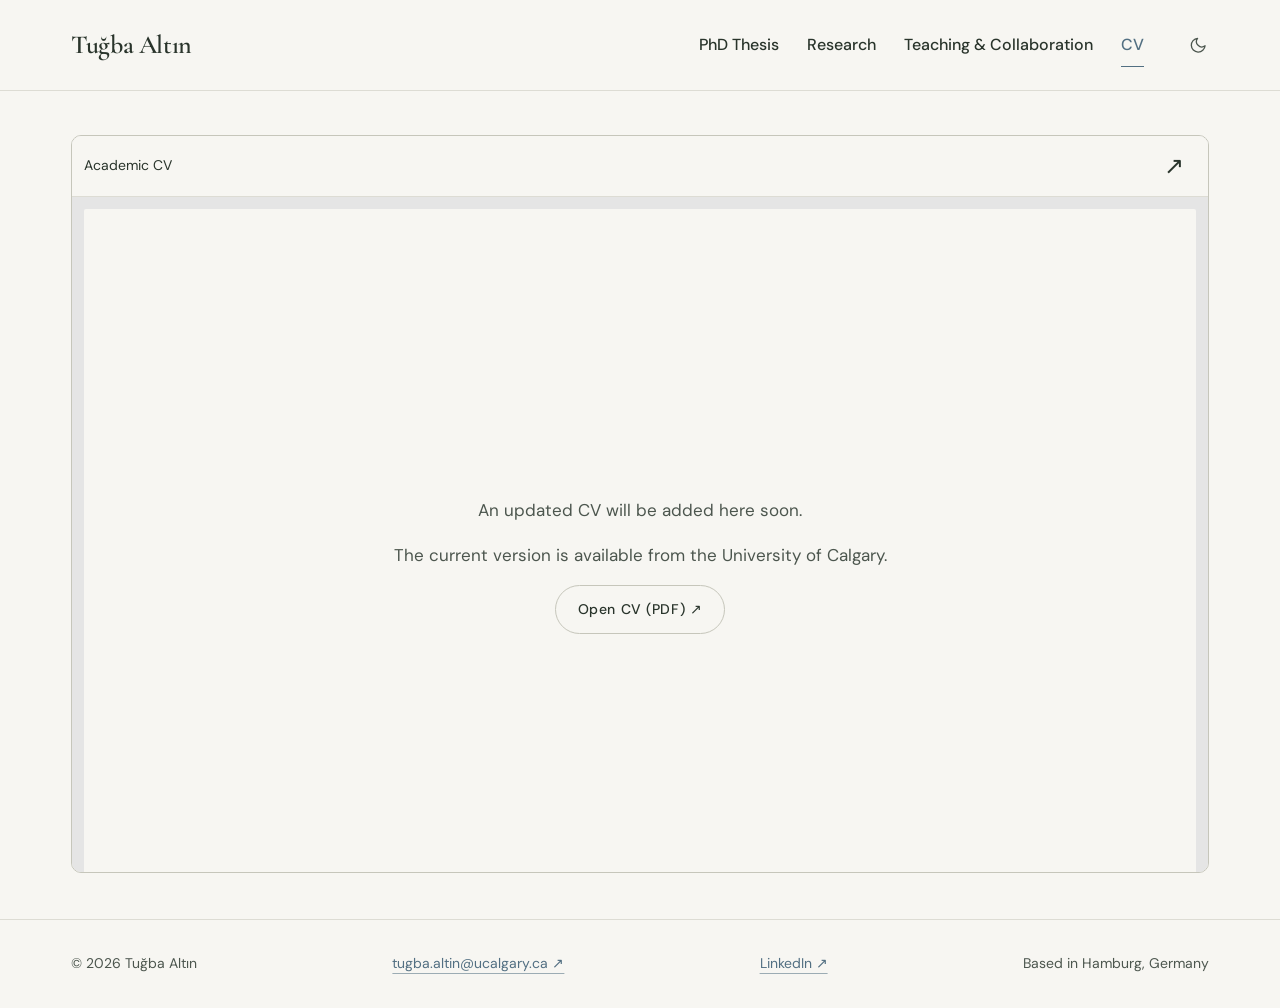
==== commit 52f6658e: "Tighter vertical rhythm; darker venue lines Co-Authored-By: Claude Opus 5.5 <noreply@anthropic.com>" ====
--- a/cv.html
+++ b/cv.html
@@ -17,7 +17,7 @@
 <script src="assets/js/theme-init.js"></script>
 <link rel="preload" href="assets/fonts/cormorant-garamond-latin-wght-normal.woff2" as="font" type="font/woff2" crossorigin>
 <link rel="preload" href="assets/fonts/dm-sans-latin-opsz-normal.woff2" as="font" type="font/woff2" crossorigin>
-<link rel="stylesheet" href="assets/css/style.css?v=p45">
+<link rel="stylesheet" href="assets/css/style.css?v=p52">
 </head>
 <body class="cv-page">
 <a class="skip" href="#main">Skip to content</a>
--- a/assets/css/style.css
+++ b/assets/css/style.css
@@ -1330,3 +1330,42 @@
 
 /* CV page while no CV file is hosted here: message inside the same frame */
 .cv-pages .cv-fallback { min-height: min(52vh, 480px); background: var(--paper); border-radius: 2px; }
+
+/* About on phones and tablets: portrait on the left, degrees stacked beside it */
+@media (max-width: 860px) {
+  .about-rail { display: grid; grid-template-columns: 116px minmax(0, 1fr); column-gap: var(--s-5); align-items: start; }
+  .about-rail .about-cue { grid-column: 1 / -1; }
+  .about-rail .portrait-education { display: block; margin-top: var(--s-4); }
+  .about-rail .portrait-education > div + div { margin-top: var(--s-3); }
+}
+
+.section.lectures-section { background: var(--paper); }
+
+
+/* Entry titles: quieter, closer to the italic venue line beneath them */
+.entry h2, .entry h3 { font-size: clamp(1.3rem, 0.45vw + 1.2rem, 1.55rem); line-height: 1.22; margin-bottom: 0.25rem; }
+.entry .venue { font-size: 1.15rem; }
+
+/* Compact lists inside a section (guest lectures, teaching assistant roles) */
+.sub-label {
+  margin: var(--s-7) 0 var(--s-3);
+  font-family: var(--font-sans);
+  font-size: var(--t-label);
+  font-weight: 500;
+  letter-spacing: 0.14em;
+  text-transform: uppercase;
+  color: var(--ink-faint);
+}
+.rule-list.compact { font-size: var(--t--1); }
+.rule-list.compact li { grid-template-columns: 13rem minmax(0, 1fr); padding: var(--s-3) 0; }
+.rule-list.compact .what { color: var(--ink); }
+.rule-list.compact .where { color: var(--ink-faint); }
+@media (max-width: 860px) { .rule-list.compact li { grid-template-columns: 1fr; gap: 2px; } }
+
+
+/* Vertical rhythm, tightened one step: sections with only two or three entries were floating in space */
+.section { padding-block: clamp(2.25rem, 3.6vw, 3.25rem); }
+.entry { padding-block: var(--s-5); }
+
+/* Venue lines (journals, conferences, institutions): near-ink and medium weight, because the thin italic read as too pale */
+.entry .venue { color: color-mix(in srgb, var(--ink) 96%, var(--paper)); font-weight: 500; }
